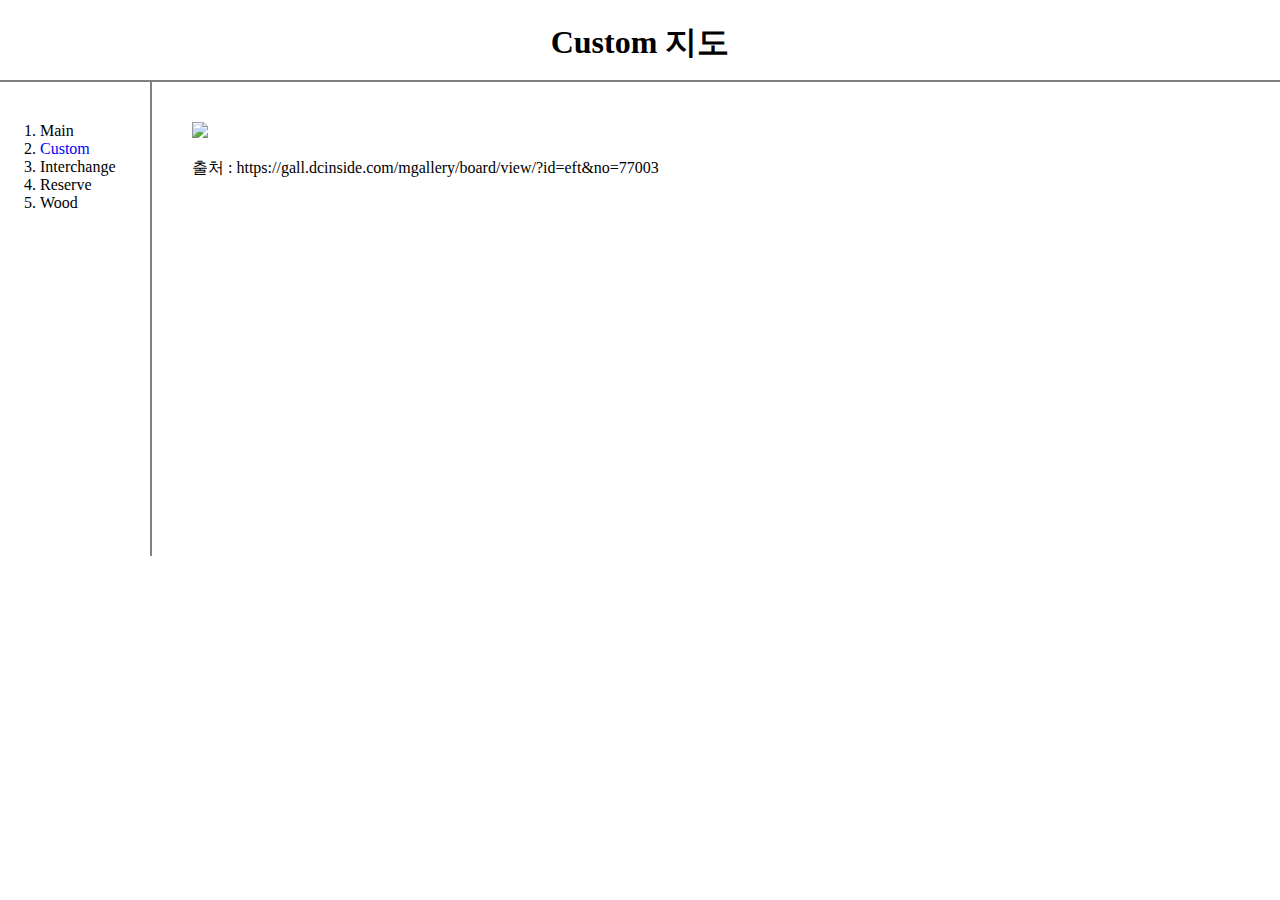
==== custom.html @ 82992241 "First" ====
<!DOCTYPE html>
<html>
  <head>
    <meta charset="utf-8">
    <title></title>
    <link rel="stylesheet" href="style.css">
  </head>
  <body>
    <h1 id="MainTitle">Custom 지도</h1>
    <div id="Grid">
      <ol id="List">
        <li><a href="index.html">Main</a></li>
        <li><a id="select" href="custom.html">Custom</a></li>
        <li><a href="interchange.html">Interchange</a></li>
        <li><a href="reserve.html">Reserve</a></li>
        <li><a href="wood.html">Wood</a></li>
      </ol>
      <span id="Contents">
        <img src="maps/custom.png" id="MainImg">
        <p>
          출처 : https://gall.dcinside.com/mgallery/board/view/?id=eft&no=77003
        </p>
      </span>
    </div>
  </body>
</html>
---- style.css ----
#MainTitle {
  text-align:center;
  border-bottom:2px solid gray;
  padding-bottom:15px;
  margin-bottom:0;
}
#Grid {
  display:grid;
  grid-template-columns:152px 1fr;
}
#List {
  border-right:2px solid gray;
  width:100px;
  Height:100%;
  margin:0;
  padding-top:40px;
  padding-right:10px;
  padding-bottom:100%
}
#Contents {
  padding:40px;
  text
}
#MainImg {
  width:1100px;
}
#select {
  color:blue;
}
body {
  margin:0;
  height:100%;
}
a {
  text-decoration: none;
  color:black;
}
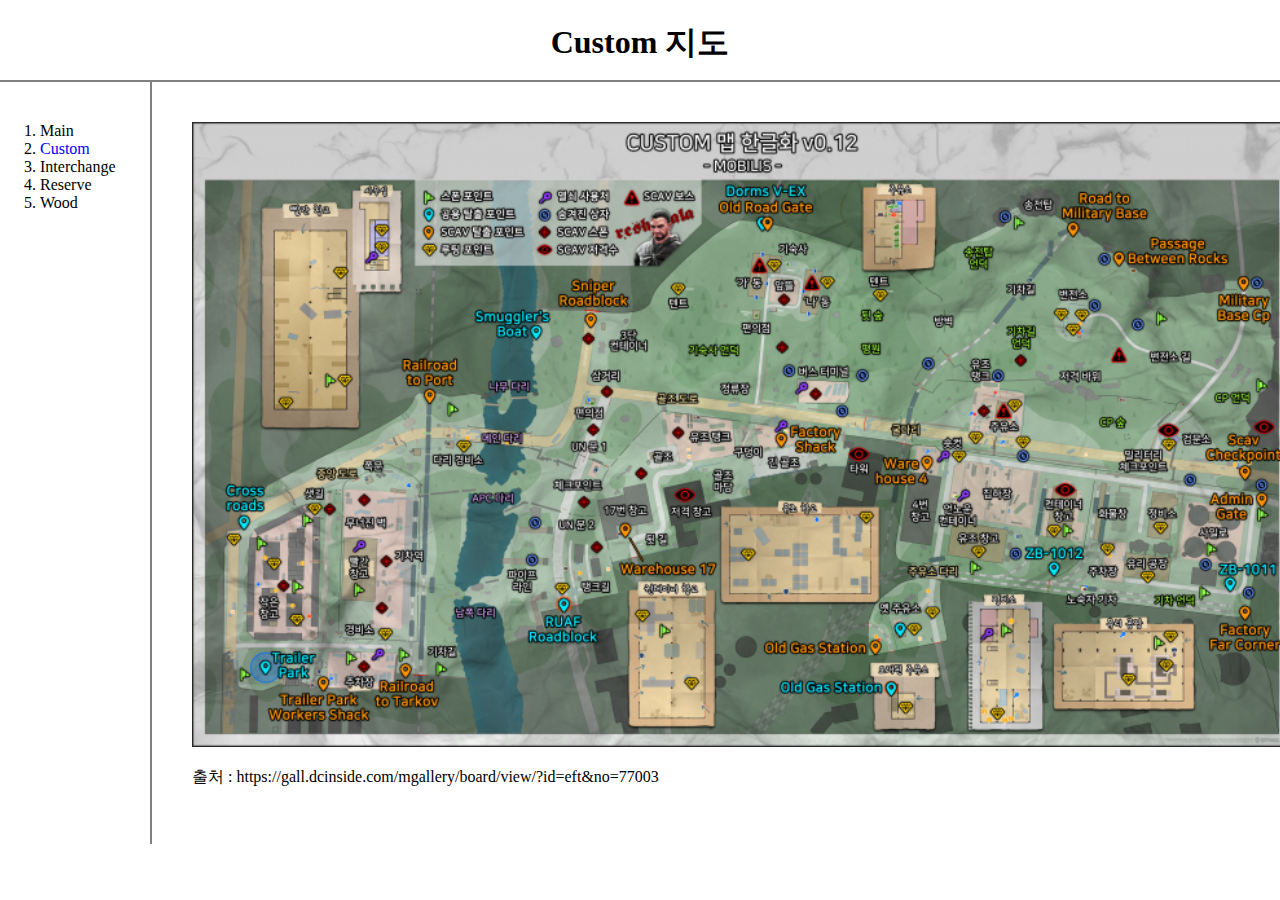
==== commit 9889d944: "구글 애널리틱스 추가 및 타이틀 추가" ====
--- a/custom.html
+++ b/custom.html
@@ -2,8 +2,17 @@
 <html>
   <head>
     <meta charset="utf-8">
-    <title></title>
+    <title>커스텀</title>
     <link rel="stylesheet" href="style.css">
+    <!-- Global site tag (gtag.js) - Google Analytics -->
+    <script async src="https://www.googletagmanager.com/gtag/js?id=UA-162945712-2"></script>
+    <script>
+      window.dataLayer = window.dataLayer || [];
+      function gtag(){dataLayer.push(arguments);}
+      gtag('js', new Date());
+
+      gtag('config', 'UA-162945712-2');
+    </script>
   </head>
   <body>
     <h1 id="MainTitle">Custom 지도</h1>
--- a/style.css
+++ b/style.css
@@ -11,7 +11,6 @@
 #List {
   border-right:2px solid gray;
   width:100px;
-  Height:100%;
   margin:0;
   padding-top:40px;
   padding-right:10px;
